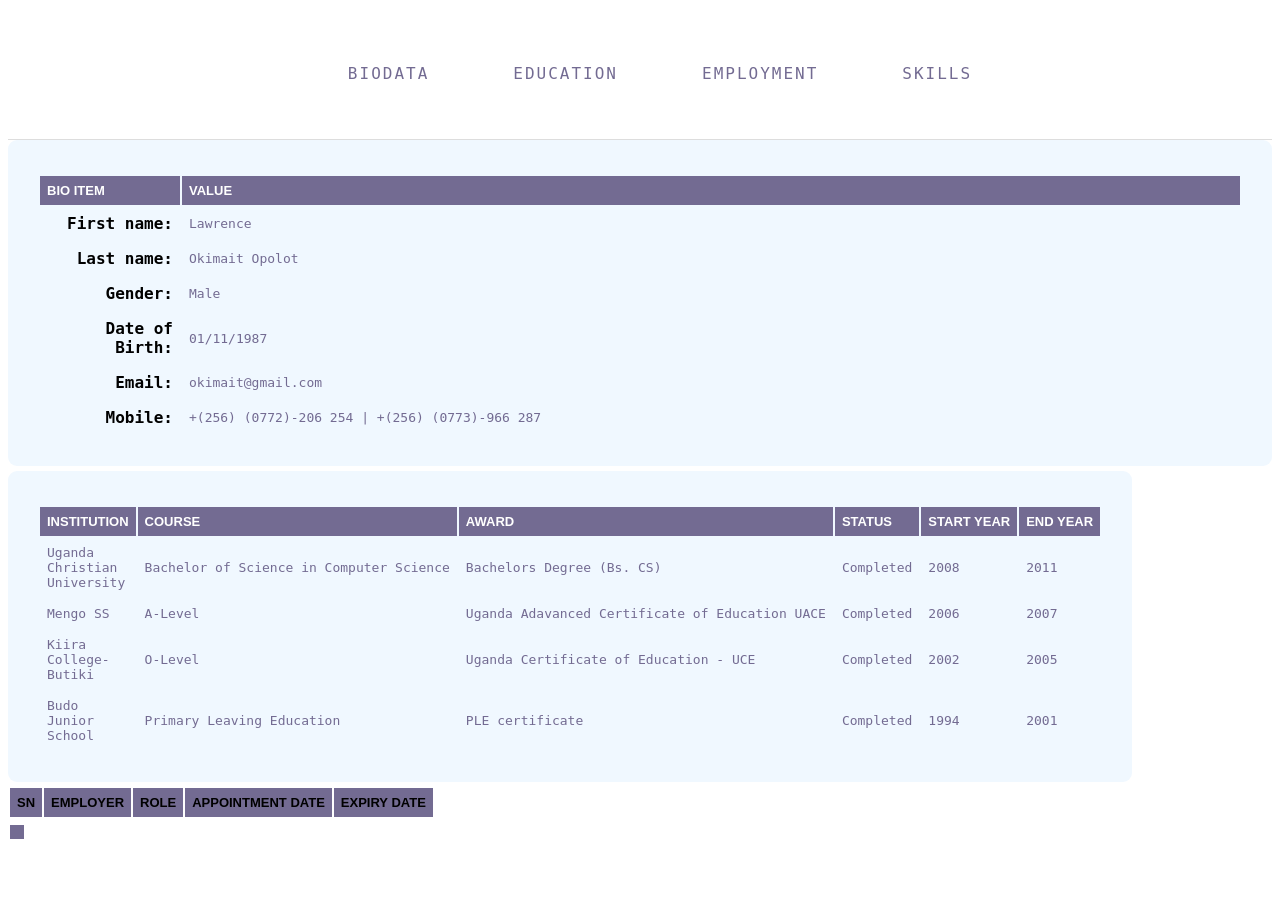
==== index.html @ 4f7a87c1 "Update index.html added employment record" ====
<!DOCTYPE html>
<html>
<header class="header">
  <title>Lawrence okimait</title>
  <link rel="stylesheet" href="./css/index.css" type="text/css">
  <nav class="navigation">
    <ul>
      <li title="All age, dob, names and gender related data"> <a class="nav-links" href="#biodata">Biodata</a>
      </li>
      <li title="Education related details"> <a class="nav-links" href="#education">Education</a> </li>
      <li title="Employment related information"> <a class="nav-links" href="#">Employment</a></li>
      <li title="Special skill set"> <a class="nav-links" href="#">Skills</a></li>
    </ul>
  </nav>
</header>

<body>

  <!-- Biodata  -->
  <section id="biodata">

    <table id="bioId">
      <thead>
        <th>
          <tr>
            <td>Bio Item</td>
            <td>Value</td>
          </tr>
        </th>
      </thead>
      <tbody>
        <tr>
          <td class="bio-special-column">First name:</td>
          <td class="bio-value">Lawrence</td>
        </tr>
        <tr>
          <td class="bio-special-column">Last name:</td>
          <td class="bio-value">Okimait Opolot</td>
        </tr>
        <tr>
          <td class="bio-special-column">Gender:</td>
          <td class="bio-value">Male</td>
        </tr>
        <tr>
          <td class="bio-special-column">Date of Birth:</td>
          <td class="bio-value">01/11/1987</td>
        </tr>
        <tr>
          <td class="bio-special-column">Email:</td>
          <td class="bio-value">okimait@gmail.com</td>
        </tr>
        <tr>
          <td class="bio-special-column">Mobile:</td>
          <td class="bio-value">+(256) (0772)-206 254 | +(256) (0773)-966 287</td>
        </tr>

      </tbody>
    </table>

  </section>

  <!-- Education -->

  <section id="education">
    <table id="educId">
      <thead>
        <th>
          <tr>
            <td id="inst_col">Institution</td>
            <td id="corse_col">Course</td>
            <td id="award_col">Award</td>
            <td id="status_col">Status</td>
            <td id="sart_year">Start year</td>
            <td id="end_yr">End Year</td>
          </tr>
        </th>
      </thead>
      <tbody>
        <tr>
          <td class="inst">Uganda Christian University</td>
          <td class = "inst">Bachelor of Science in Computer Science</td>
          <td class="inst"> Bachelors Degree (Bs. CS) </td>
          <td class="inst">Completed</td>
          <td class="inst">2008</td>
          <td class="inst">2011</td>
        </tr>
        <tr>
          <td class="inst">Mengo SS</td>
          <td class = "inst">A-Level</td>
          <td class="inst"> Uganda Adavanced Certificate of Education UACE </td>
          <td class="inst">Completed</td>
          <td class="inst">2006</td>
          <td class="inst">2007</td>
        </tr>
        <tr>
          <td class="inst">Kiira College-Butiki</td>
          <td class = "inst">O-Level</td>
          <td class="inst">Uganda Certificate of Education - UCE </td>
          <td class="inst">Completed</td>
          <td class="inst">2002</td>
          <td class="inst">2005</td>
        </tr>
        <tr>
          <td class="inst">Budo Junior School</td>
          <td class = "inst">Primary Leaving Education </td>
          <td class="inst">PLE certificate </td>
          <td class="inst">Completed</td>
          <td class="inst">1994</td>
          <td class="inst">2001</td>
        </tr>    
      </tbody>
    </table>
    <section>
      <table>
        <thead>
          <th>
            <tr>
              <td>SN</td>
              <td>Employer</td>
              <td>Role</td>
              <td>Appointment date</td>
              <td>Expiry Date</td>
            </tr>
          </th>
        </thead>
      </table>
    </section>
  </section>
<section>
  <table>
    <thead>
      <th>
        <tr>
          <td>

          </td>
        </tr>
      </th>
    </thead>
  </table>
</section>

</body>

</html>
---- css/index.css ----
li{
  display:inline-block;
  text-align: center;
  text-transform: uppercase;
  margin:3px,4px,5px,2px;
  padding: 6px auto;
  text-align: center;
  cursor: zoom-in;    
}
.navigation ul li a{
  color: #736B92;
  display: inline-block;
  font-family: 'monospace', sans-serif;
  font-size: 16px;
  font-weight: 300;
  letter-spacing: 2px;
  padding: 10px 40px;
  text-transform: uppercase;
 
}
.nav-links{
  text-decoration: none;
}
.nav-links{    
  color:aqua;
}
.nav-links:active{
  color:pink;
}
.header{
  box-sizing: border-box;
  background-color: #ffffff;
  border-bottom: 1px solid #dddddd;
  left: 0px;
  overflow-y: auto;
  padding:30px;
  position: sticky;
  text-align: center;
  top: 0px;
  width: 100%;
  z-index: 999;
}
td {
  font-family: 'Lato', sans-serif;
  font-weight: 400;
  padding: 7px;
  font-size:13px;
  text-align: left;
  
}
#bioId{    
  border-radius: 9px;
  background-color: aliceblue;
  color:#ffffff;
  /* position: absolute; */
  padding: 30px 30px 30px;
}
.bio-special-column{
  width:1%;
  font-weight: bold;
  font-size: 16px;
  font-family: monospace;
  margin: 1px solid #736B92;
  color: black;
  text-align: right;
  
}
thead tr td{
  font-weight: 900;
  text-transform:uppercase;
  background-color: #736B92;
}
.bio-value{
  font-family:monospace;
  text-align: left;
  color: #736B92;
  border: 0px solid #736B92;
  width: 15%;
}
p{
  line-height: 9em;
  font-size: medium;

}
#educId{
  border-radius: 9px;
  background-color: aliceblue;
  color:#ffffff;
  /* position: absolute; */
  padding: 30px 30px 30px;
  margin-top: 5px;
}

#inst_col{
  width: 20px;
}

.inst{
  font-family:monospace;
  text-align: left;
  color: #736B92;
  border: 0px solid #736B92;
  width: auto;
}
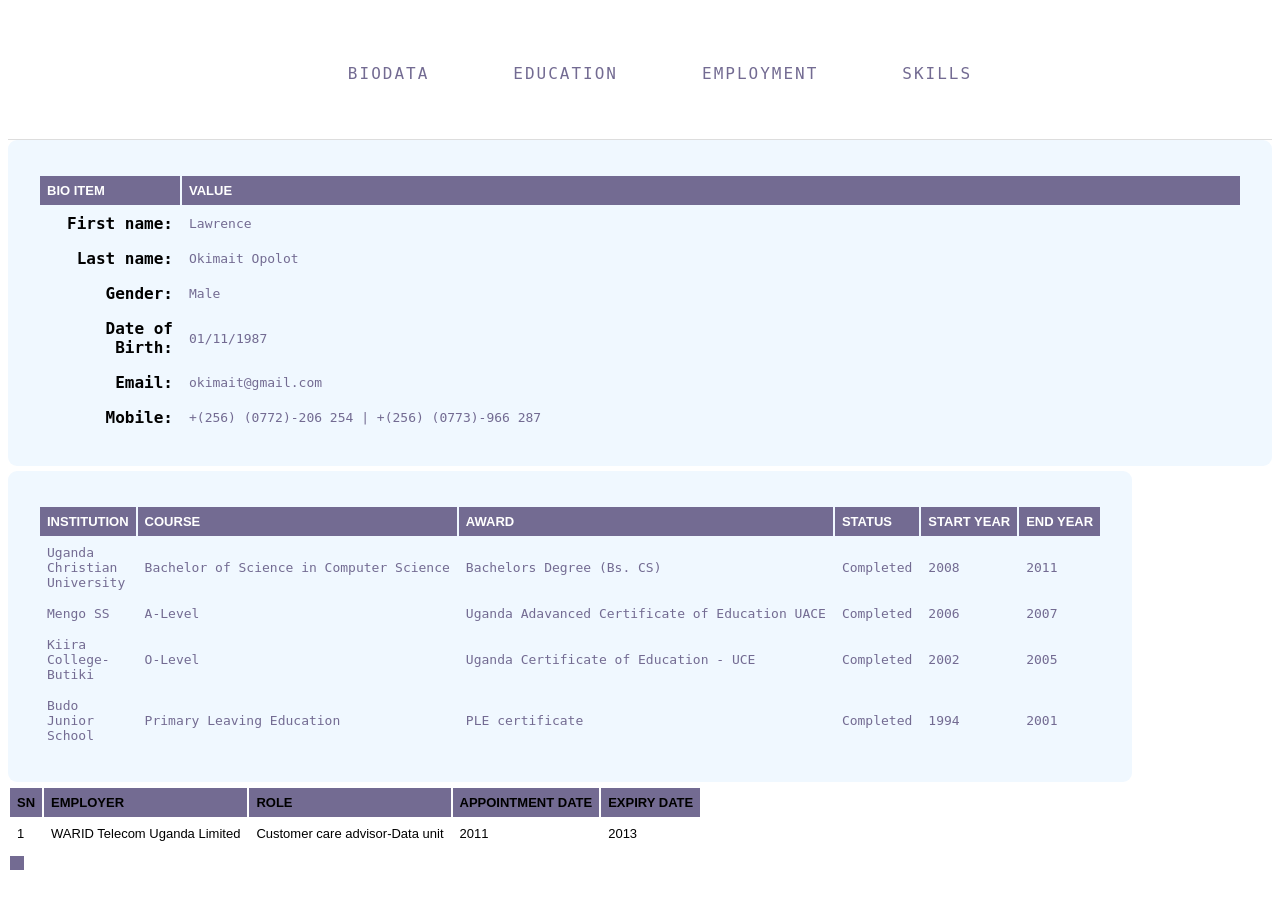
==== commit c3f4bbe1: "Update index.html added one employment record" ====
--- a/index.html
+++ b/index.html
@@ -122,6 +122,15 @@
               <td>Expiry Date</td>
             </tr>
           </th>
+        <tbody>
+          <tr>
+            <td>1</td>
+            <td>WARID Telecom Uganda Limited</td>
+            <td>Customer care advisor-Data unit</td>
+            <td>2011</td>
+            <td>2013</td>
+          </tr>
+        </tbody>
         </thead>
       </table>
     </section>
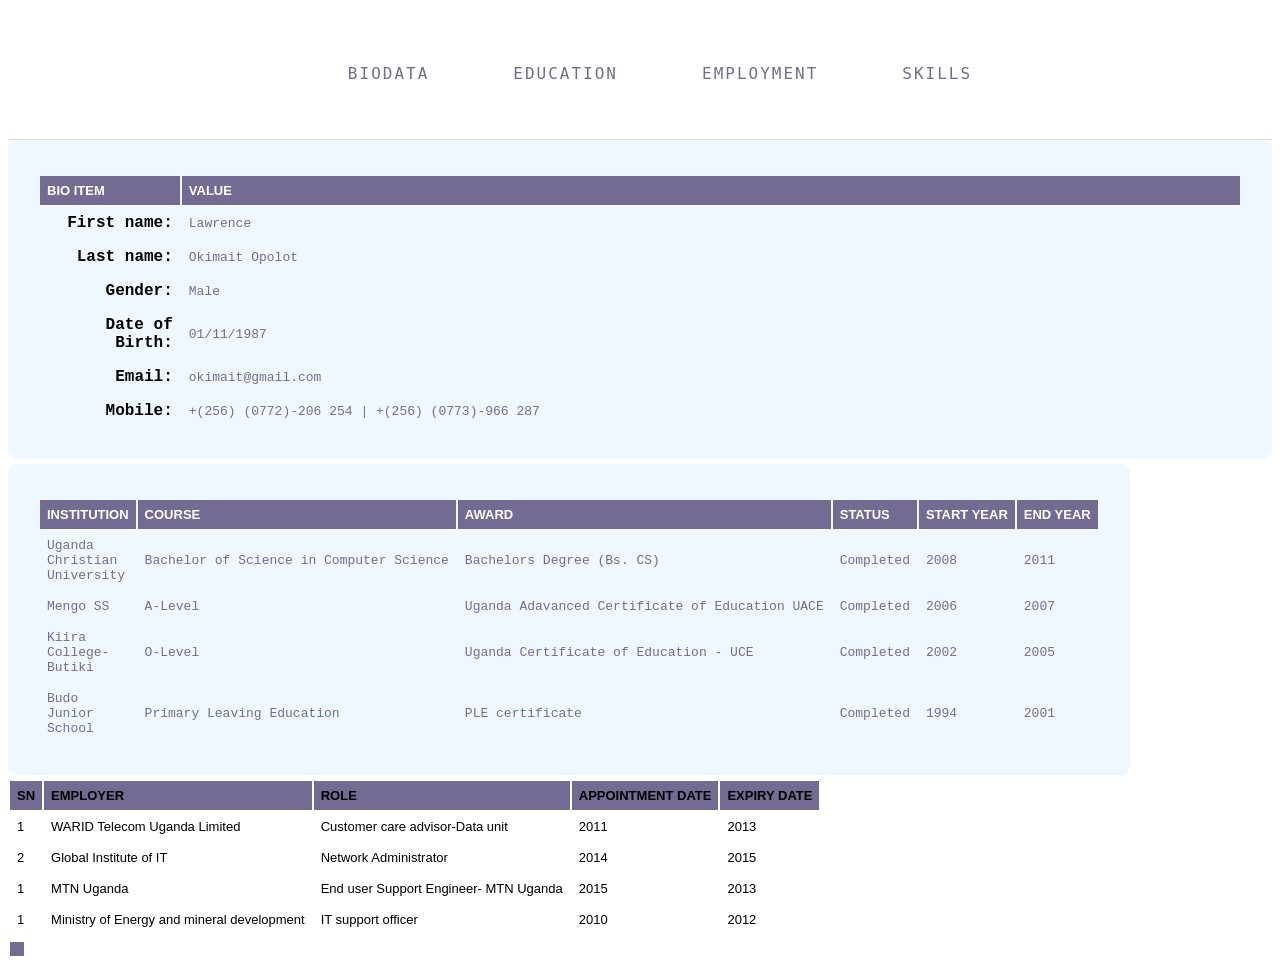
==== commit da65ae06: "Update index.html added a new role row on employment record" ====
--- a/index.html
+++ b/index.html
@@ -130,6 +130,27 @@
             <td>2011</td>
             <td>2013</td>
           </tr>
+           <tr>
+            <td>2</td>
+            <td>Global Institute of IT</td>
+            <td>Network Administrator</td>
+            <td>2014</td>
+            <td>2015</td>
+          </tr>
+           <tr>
+            <td>1</td>
+            <td>MTN Uganda</td>
+            <td>End user Support Engineer- MTN Uganda</td>
+            <td>2015</td>
+            <td>2013</td>
+          </tr>
+           <tr>
+            <td>1</td>
+            <td>Ministry of Energy and mineral development</td>
+            <td>IT support officer</td>
+            <td>2010</td>
+            <td>2012</td>
+          </tr>
         </tbody>
         </thead>
       </table>
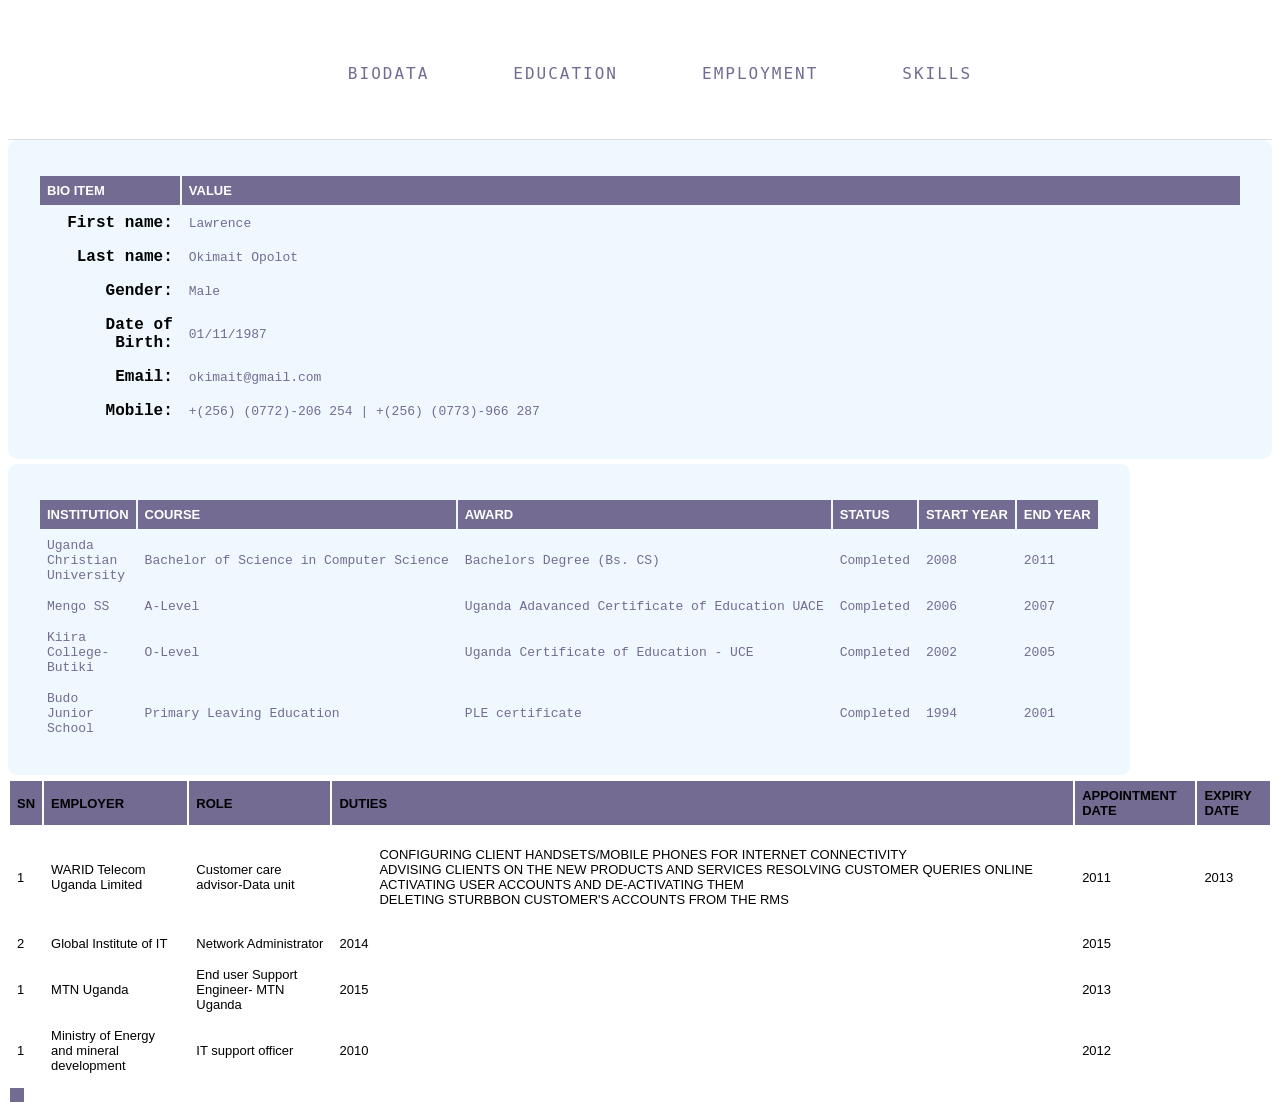
==== commit bf92c104: "Update index.html adding duties" ====
--- a/index.html
+++ b/index.html
@@ -118,6 +118,7 @@
               <td>SN</td>
               <td>Employer</td>
               <td>Role</td>
+              <td>Duties</td>
               <td>Appointment date</td>
               <td>Expiry Date</td>
             </tr>
@@ -127,6 +128,15 @@
             <td>1</td>
             <td>WARID Telecom Uganda Limited</td>
             <td>Customer care advisor-Data unit</td>
+            <td>
+              <ul>
+                <li>Configuring client handsets/mobile phones for internet connectivity</li>
+                <li>Advising clients on the new products and services</li>
+                <li>Resolving customer queries online</li>
+                <li>Activating user accounts and de-activating them</li>
+                <li>Deleting sturbbon customer's accounts from the RMS</li>
+              </ul>
+            </td>
             <td>2011</td>
             <td>2013</td>
           </tr>
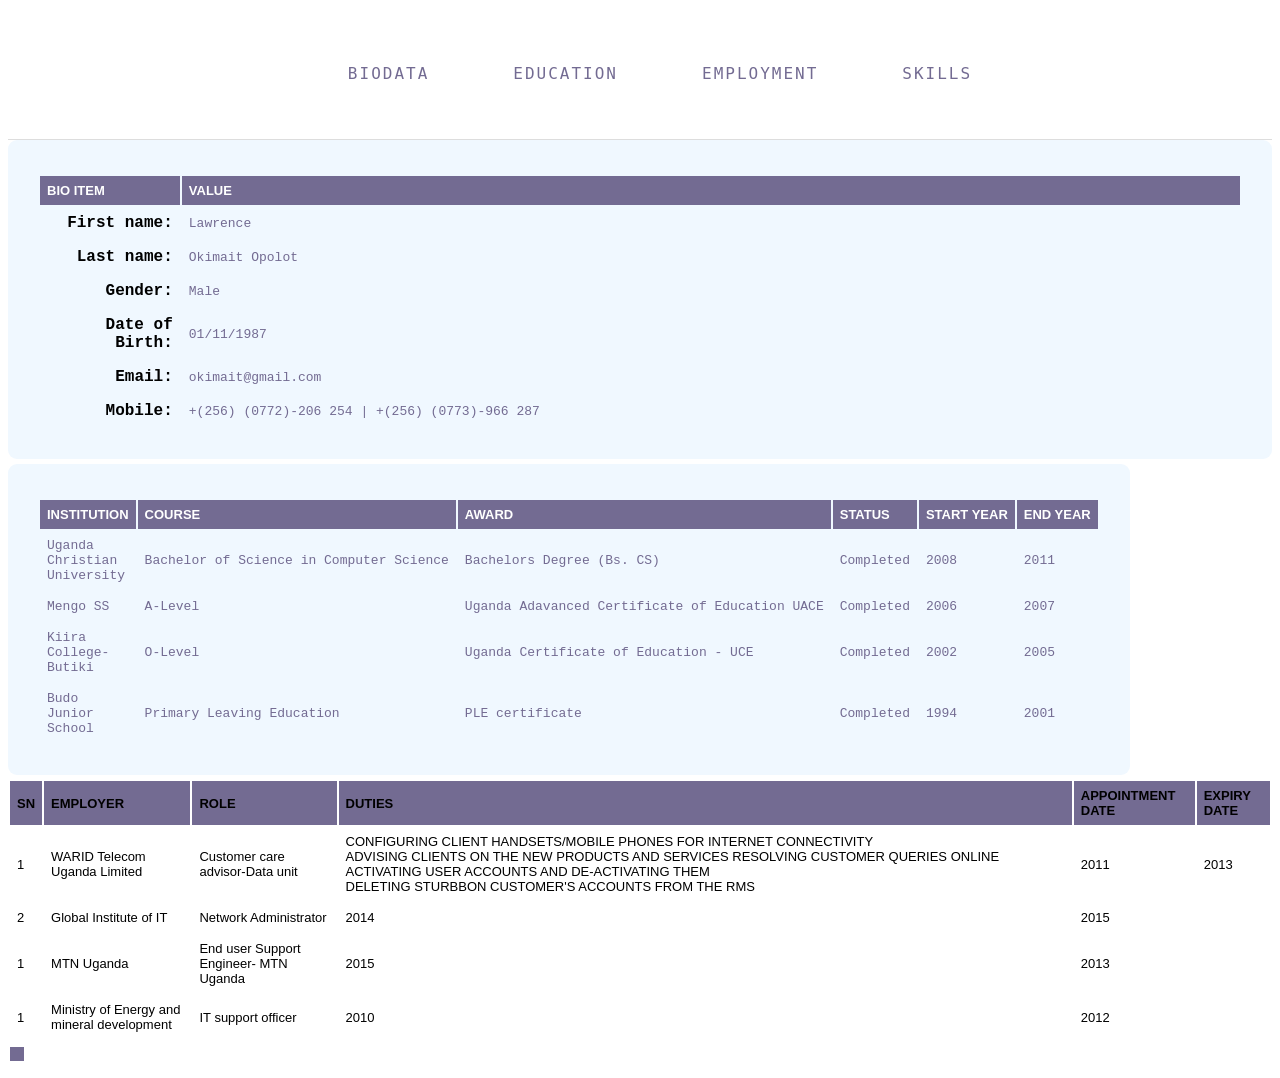
==== commit cc3d3b29: "Update index.html adjusted the list" ====
--- a/index.html
+++ b/index.html
@@ -128,14 +128,12 @@
             <td>1</td>
             <td>WARID Telecom Uganda Limited</td>
             <td>Customer care advisor-Data unit</td>
-            <td>
-              <ul>
+            <td>              
                 <li>Configuring client handsets/mobile phones for internet connectivity</li>
                 <li>Advising clients on the new products and services</li>
                 <li>Resolving customer queries online</li>
                 <li>Activating user accounts and de-activating them</li>
-                <li>Deleting sturbbon customer's accounts from the RMS</li>
-              </ul>
+                <li>Deleting sturbbon customer's accounts from the RMS</li>             
             </td>
             <td>2011</td>
             <td>2013</td>
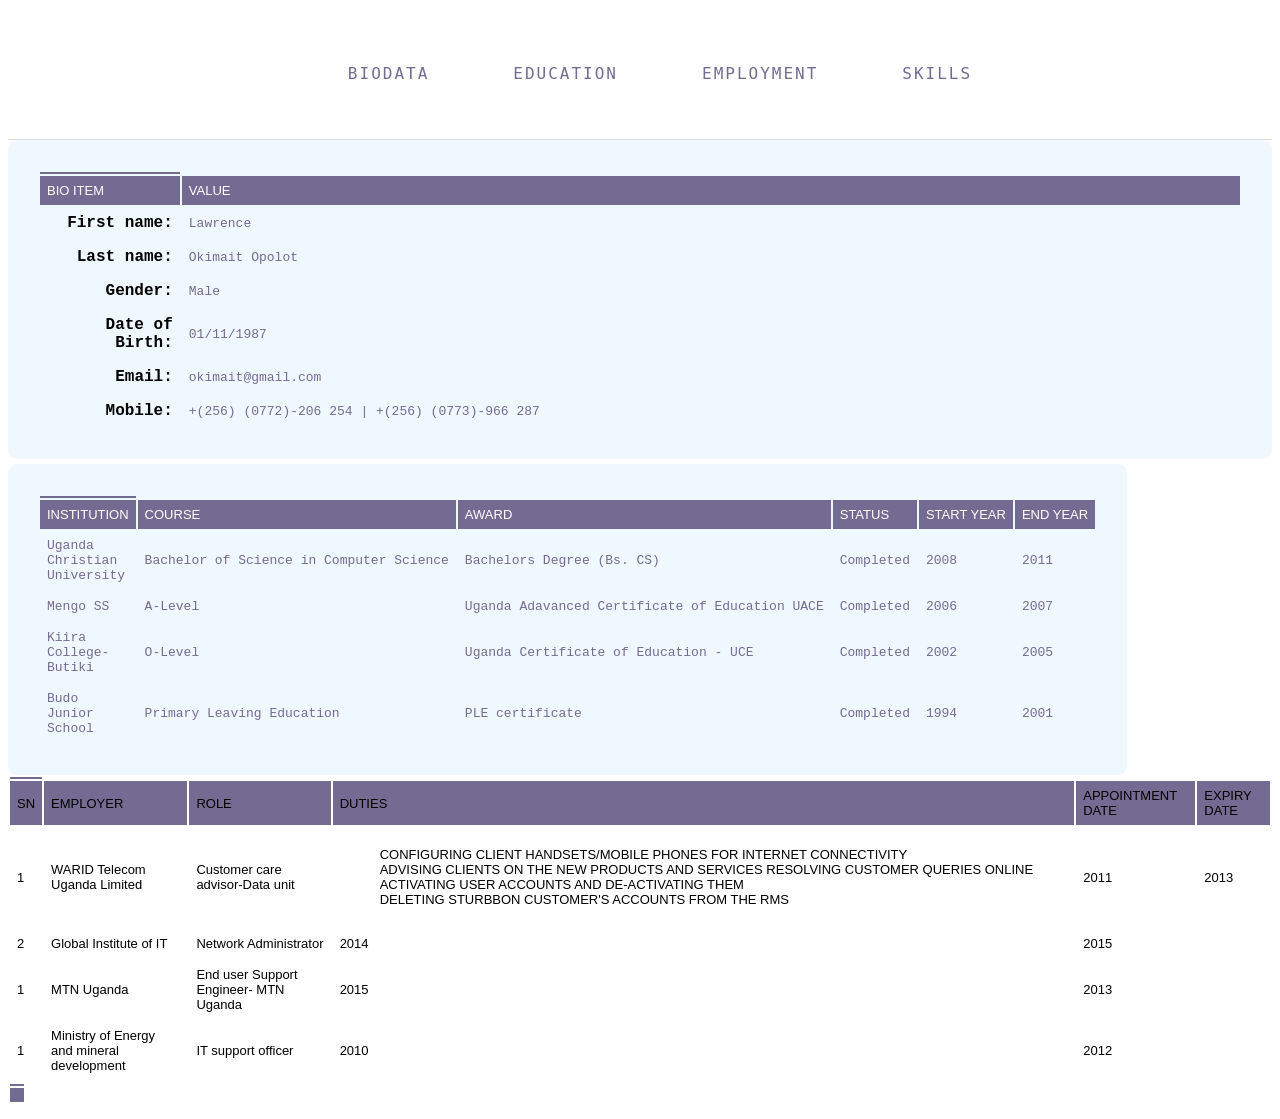
==== commit d2d88369: "Update index.html modified ul" ====
--- a/index.html
+++ b/index.html
@@ -128,12 +128,13 @@
             <td>1</td>
             <td>WARID Telecom Uganda Limited</td>
             <td>Customer care advisor-Data unit</td>
-            <td>              
+            <td> <ul>             
                 <li>Configuring client handsets/mobile phones for internet connectivity</li>
                 <li>Advising clients on the new products and services</li>
                 <li>Resolving customer queries online</li>
                 <li>Activating user accounts and de-activating them</li>
-                <li>Deleting sturbbon customer's accounts from the RMS</li>             
+                <li>Deleting sturbbon customer's accounts from the RMS</li>  
+              </ul>
             </td>
             <td>2011</td>
             <td>2013</td>
--- a/css/index.css
+++ b/css/index.css
@@ -65,7 +65,7 @@
   text-align: right;
   
 }
-thead tr td{
+thead tr {
   font-weight: 900;
   text-transform:uppercase;
   background-color: #736B92;
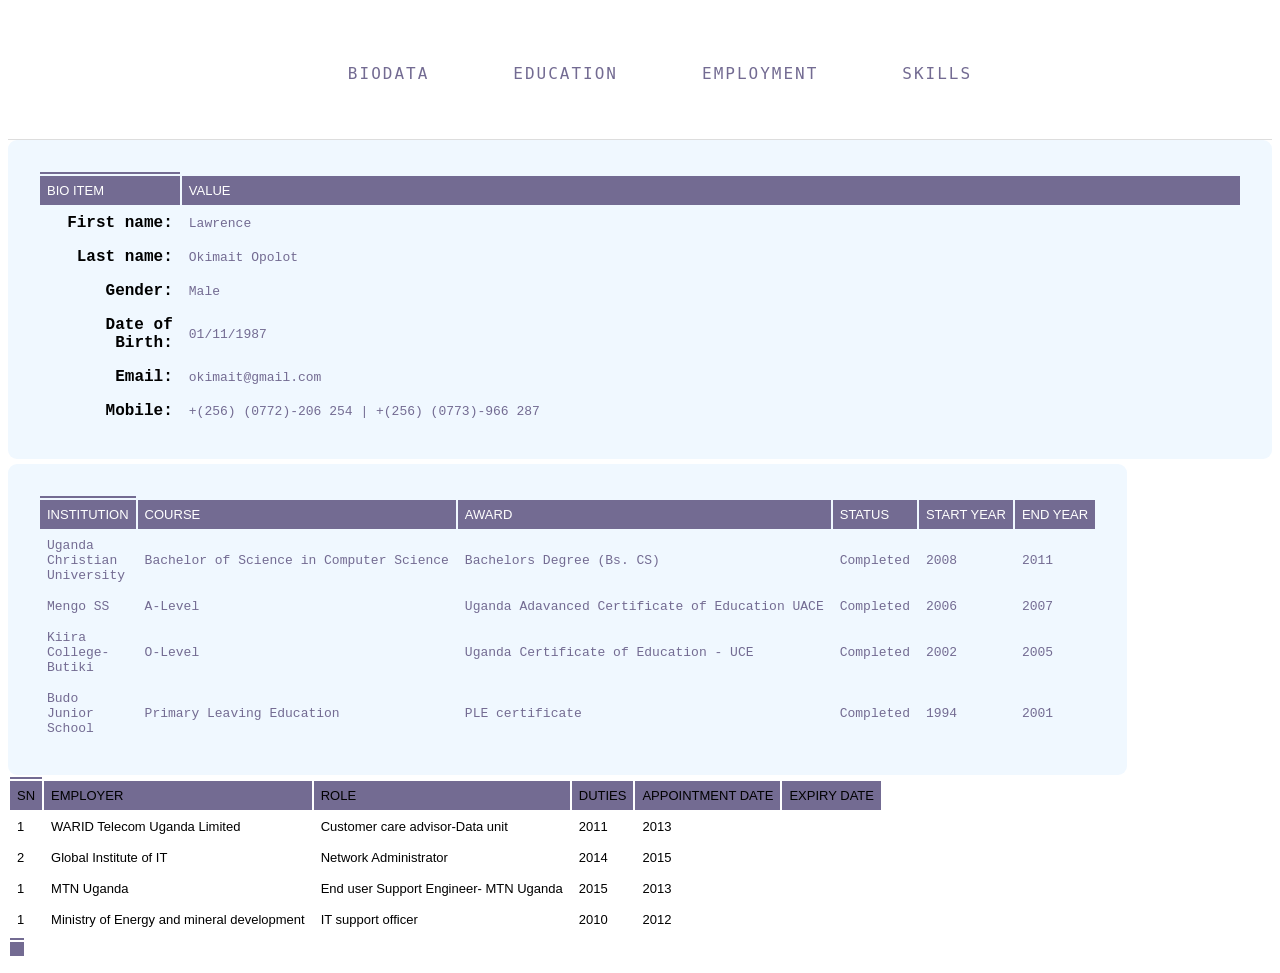
==== commit 345a1365: "Update index.html removed ul" ====
--- a/index.html
+++ b/index.html
@@ -127,15 +127,7 @@
           <tr>
             <td>1</td>
             <td>WARID Telecom Uganda Limited</td>
-            <td>Customer care advisor-Data unit</td>
-            <td> <ul>             
-                <li>Configuring client handsets/mobile phones for internet connectivity</li>
-                <li>Advising clients on the new products and services</li>
-                <li>Resolving customer queries online</li>
-                <li>Activating user accounts and de-activating them</li>
-                <li>Deleting sturbbon customer's accounts from the RMS</li>  
-              </ul>
-            </td>
+            <td>Customer care advisor-Data unit</td>            
             <td>2011</td>
             <td>2013</td>
           </tr>
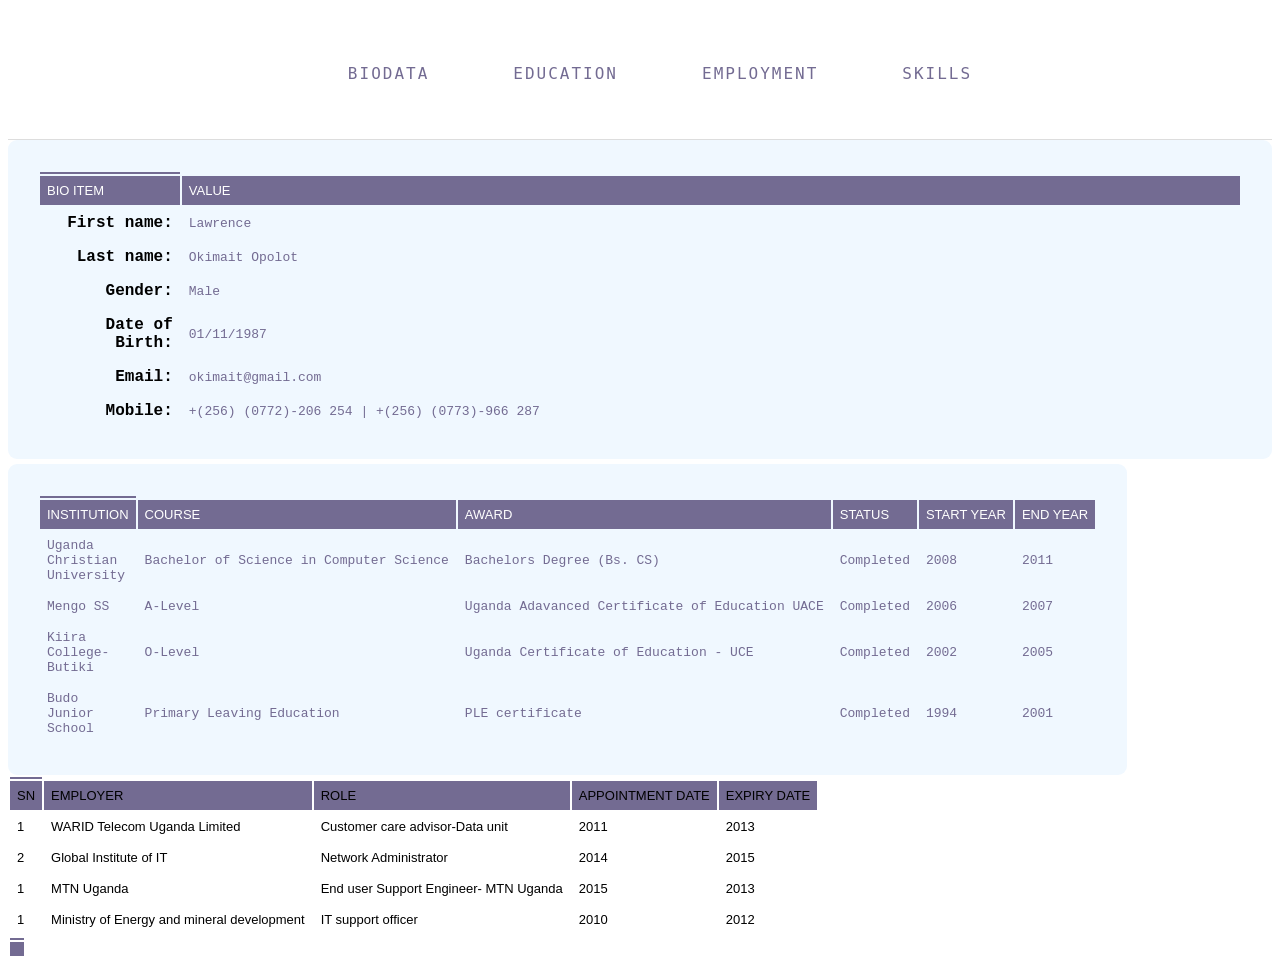
==== commit 65c16ede: "Update index.html removed td for duties" ====
--- a/index.html
+++ b/index.html
@@ -117,8 +117,7 @@
             <tr>
               <td>SN</td>
               <td>Employer</td>
-              <td>Role</td>
-              <td>Duties</td>
+              <td>Role</td>             
               <td>Appointment date</td>
               <td>Expiry Date</td>
             </tr>
